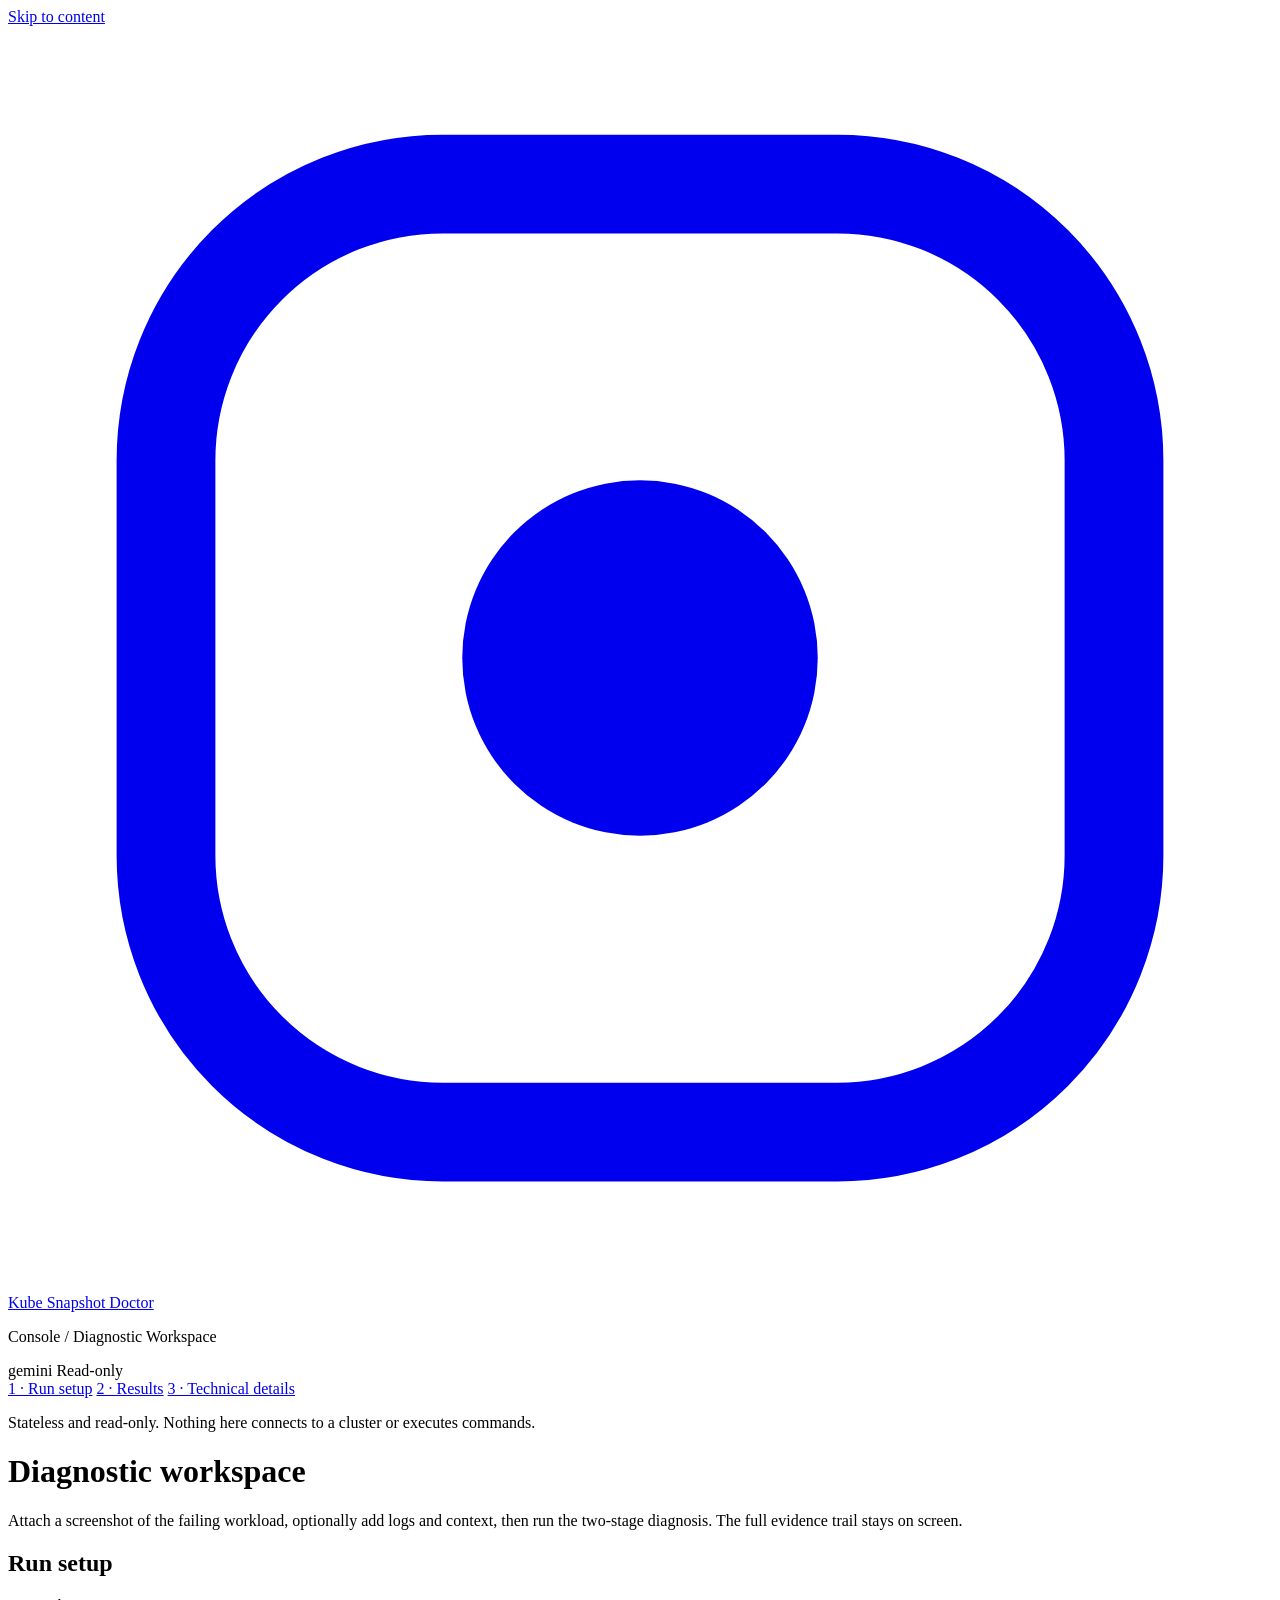
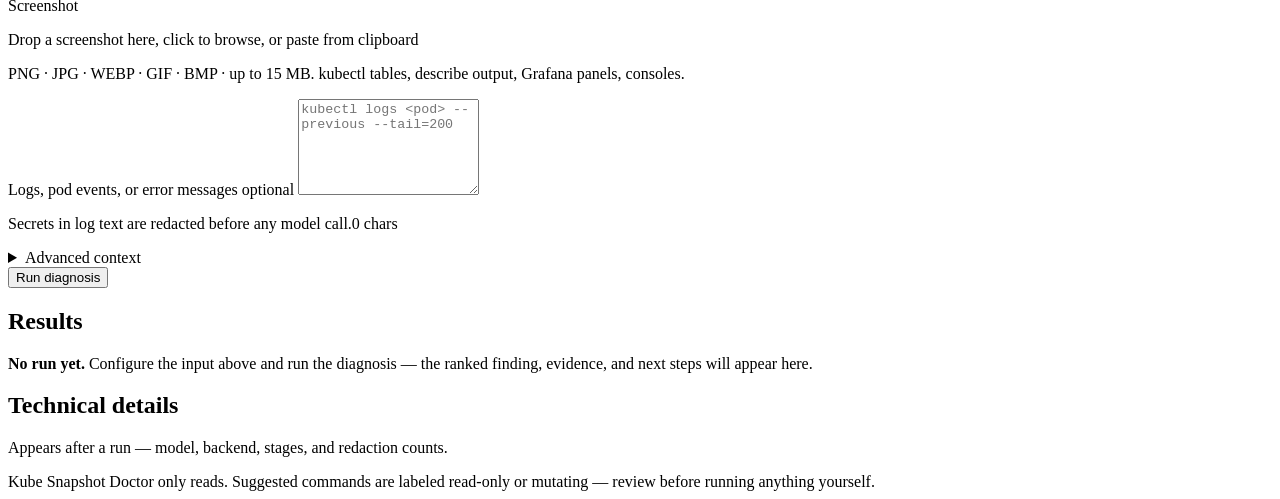
==== src/kube_doctor/ui/workspace/index.html @ c7437aaa "Initial release: Kube Snapshot Doctor (console + landing + API, Gemma/Flash backends)" ====
<!doctype html>
<html lang="en">
<head>
<meta charset="utf-8">
<meta name="viewport" content="width=device-width, initial-scale=1">
<title>Diagnostic Workspace — Kube Snapshot Doctor</title>
<meta name="description" content="Run an evidence-based Kubernetes diagnosis. Read-only: no cluster access, no command execution.">
<link rel="icon" type="image/svg+xml" href="/favicon.svg">
<link rel="stylesheet" href="/workspace.css">
</head>
<body>
<a class="skip" href="#main">Skip to content</a>
<header class="topbar">
  <div class="wrap topbar-row">
    <a class="wordmark" href="/" aria-label="Back to overview">
      <svg class="mark" viewBox="0 0 32 32" aria-hidden="true"><rect x="4" y="4" width="24" height="24" rx="7" fill="none" stroke="currentColor" stroke-width="2.5"/><circle cx="16" cy="16" r="4.5" fill="currentColor"/></svg>
      <span>Kube Snapshot Doctor</span>
    </a>
    <p class="crumbs" aria-label="Breadcrumb">Console&nbsp;/&nbsp;Diagnostic Workspace</p>
    <div class="top-badges">
      <span class="pill" id="backendPill">gemini</span>
      <span class="pill pill-ghost">Read-only</span>
    </div>
  </div>
</header>

<div class="wrap layout" id="main">
  <nav class="side" aria-label="Workspace sections">
    <a href="#run" class="active">1 · Run setup</a>
    <a href="#results">2 · Results</a>
    <a href="#technical">3 · Technical details</a>
    <p class="side-note">Stateless and read-only. Nothing here connects to a cluster or executes commands.</p>
  </nav>

  <main class="content">
    <h1>Diagnostic workspace</h1>
    <p class="lede">Attach a screenshot of the failing workload, optionally add logs and
    context, then run the two-stage diagnosis. The full evidence trail stays on screen.</p>

    <section id="run" aria-labelledby="run-h">
      <h2 id="run-h" class="section-h">Run setup</h2>
      <form id="form" novalidate>
        <div class="panel">
          <label class="fld-label" id="dz-label">Screenshot</label>
          <div class="drop" id="drop" role="button" tabindex="0" aria-labelledby="dz-label dz-hint">
            <input type="file" id="file" accept=".png,.jpg,.jpeg,.webp,.gif,.bmp" hidden>
            <div class="drop-idle" id="dropIdle">
              <p class="drop-cta">Drop a screenshot here, click to browse, or paste from clipboard</p>
              <p class="drop-hint" id="dz-hint">PNG · JPG · WEBP · GIF · BMP · up to 15 MB. kubectl tables, describe output, Grafana panels, consoles.</p>
            </div>
            <div class="drop-file" id="dropFile" hidden>
              <img id="preview" alt="Selected screenshot preview">
              <div class="filemeta"><p id="fileName"></p><p id="fileInfo" class="muted"></p></div>
              <button type="button" class="btn btn-ghost btn-sm" id="removeFile">Remove</button>
            </div>
          </div>
          <p class="form-err" id="fileErr" hidden></p>
        </div>

        <div class="panel">
          <label class="fld-label" for="logs">Logs, pod events, or error messages <span class="opt">optional</span></label>
          <textarea id="logs" rows="6" placeholder="kubectl logs &lt;pod&gt; --previous --tail=200" maxlength="200000"></textarea>
          <p class="hint-row"><span>Secrets in log text are redacted before any model call.</span><span id="logCount">0 chars</span></p>
        </div>

        <details class="panel adv">
          <summary>Advanced context</summary>
          <div class="grid2">
            <div><label class="fld-label" for="ns">Namespace <span class="opt">optional</span></label>
            <input id="ns" type="text" maxlength="512" placeholder="payments"></div>
            <div><label class="fld-label" for="backend">Backend</label>
            <select id="backend"><option value="gemini" selected>gemini</option><option value="openai-compat">openai-compat</option></select></div>
          </div>
          <label class="fld-label" for="ctx">What changed? What have you tried? <span class="opt">optional</span></label>
          <textarea id="ctx" rows="2" maxlength="8000" placeholder="Deployed image 1.2.3 an hour ago; restarts climbing since."></textarea>
        </details>

        <button class="btn btn-dark btn-lg run" id="runBtn" type="submit">Run diagnosis</button>
        <div class="progress" id="progress" hidden aria-live="polite">
          <div class="bar"><span></span></div>
          <p id="stage">Uploading…</p>
        </div>
        <div class="alert alert-err" id="formErr" hidden></div>
      </form>
    </section>

    <section id="results" aria-labelledby="res-h" aria-live="polite">
      <h2 id="res-h" class="section-h">Results</h2>
      <div id="empty" class="panel empty">
        <p><strong>No run yet.</strong> Configure the input above and run the diagnosis — the ranked finding, evidence, and next steps will appear here.</p>
      </div>
      <div id="out" hidden>
        <div class="banner" id="banner"></div>
        <div class="panel"><h3>Summary</h3><p id="summary"></p></div>
        <div class="panel"><h3>Ranked causes</h3><ol id="causes"></ol></div>
        <div class="panel"><h3>Recommended next steps</h3><ol id="steps"></ol></div>
        <div class="panel"><h3>Missing info</h3><ul id="missing"></ul><p class="muted" id="redactNote" hidden></p></div>
      </div>
    </section>

    <section id="technical" aria-labelledby="tech-h">
      <h2 id="tech-h" class="section-h">Technical details</h2>
      <details class="panel adv" id="techBox" hidden>
        <summary>Observations, model, and run metadata</summary>
        <h4>Stage 1 observations</h4>
        <ul id="obs" class="mono-list"></ul>
        <h4>Run metadata</h4>
        <dl class="meta" id="meta"></dl>
      </details>
      <p class="muted" id="techEmpty">Appears after a run — model, backend, stages, and redaction counts.</p>
    </section>

    <footer class="foot">Kube Snapshot Doctor only reads. Suggested commands are labeled
    <span class="risk ro">read-only</span> or <span class="risk mut">mutating</span> — review before running anything yourself.</footer>
  </main>
</div>
<script src="/workspace.js" defer></script>
</body>
</html>
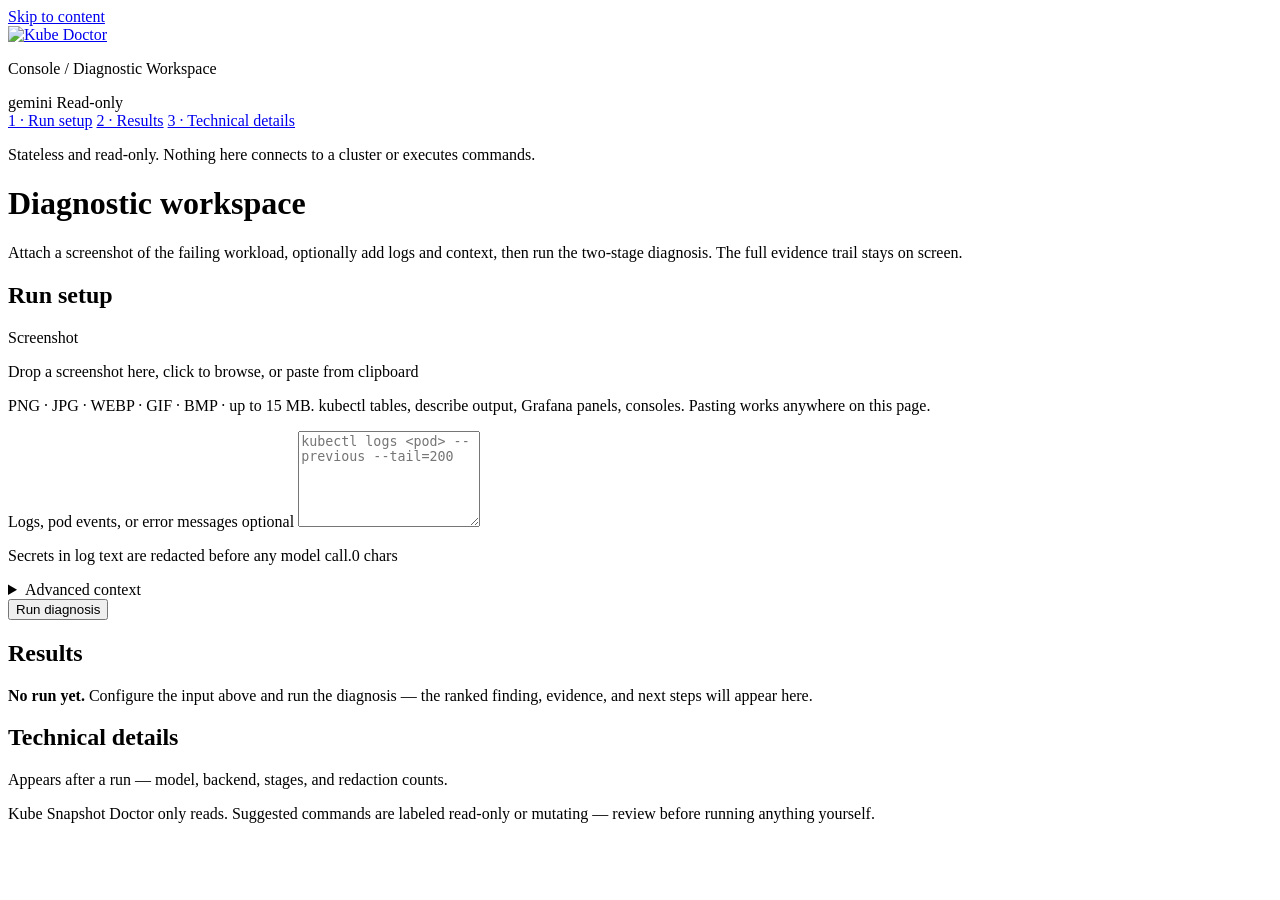
==== commit 03e3e813: "Brand the product: logo, blue/teal theme, console UX depth (meters, details, copy report, honest pro" ====
--- a/src/kube_doctor/ui/workspace/index.html
+++ b/src/kube_doctor/ui/workspace/index.html
@@ -5,6 +5,7 @@
 <meta name="viewport" content="width=device-width, initial-scale=1">
 <title>Diagnostic Workspace — Kube Snapshot Doctor</title>
 <meta name="description" content="Run an evidence-based Kubernetes diagnosis. Read-only: no cluster access, no command execution.">
+<meta name="theme-color" content="#101c33">
 <link rel="icon" type="image/svg+xml" href="/favicon.svg">
 <link rel="stylesheet" href="/workspace.css">
 </head>
@@ -12,9 +13,8 @@
 <a class="skip" href="#main">Skip to content</a>
 <header class="topbar">
   <div class="wrap topbar-row">
-    <a class="wordmark" href="/" aria-label="Back to overview">
-      <svg class="mark" viewBox="0 0 32 32" aria-hidden="true"><rect x="4" y="4" width="24" height="24" rx="7" fill="none" stroke="currentColor" stroke-width="2.5"/><circle cx="16" cy="16" r="4.5" fill="currentColor"/></svg>
-      <span>Kube Snapshot Doctor</span>
+    <a class="wordmark" href="/" aria-label="Kube Doctor home">
+      <span class="logo-chip"><img src="/logo.png" alt="Kube Doctor"></span>
     </a>
     <p class="crumbs" aria-label="Breadcrumb">Console&nbsp;/&nbsp;Diagnostic Workspace</p>
     <div class="top-badges">
@@ -46,7 +46,7 @@
             <input type="file" id="file" accept=".png,.jpg,.jpeg,.webp,.gif,.bmp" hidden>
             <div class="drop-idle" id="dropIdle">
               <p class="drop-cta">Drop a screenshot here, click to browse, or paste from clipboard</p>
-              <p class="drop-hint" id="dz-hint">PNG · JPG · WEBP · GIF · BMP · up to 15 MB. kubectl tables, describe output, Grafana panels, consoles.</p>
+              <p class="drop-hint" id="dz-hint">PNG · JPG · WEBP · GIF · BMP · up to 15 MB. kubectl tables, describe output, Grafana panels, consoles. Pasting works anywhere on this page.</p>
             </div>
             <div class="drop-file" id="dropFile" hidden>
               <img id="preview" alt="Selected screenshot preview">
@@ -60,7 +60,7 @@
         <div class="panel">
           <label class="fld-label" for="logs">Logs, pod events, or error messages <span class="opt">optional</span></label>
           <textarea id="logs" rows="6" placeholder="kubectl logs &lt;pod&gt; --previous --tail=200" maxlength="200000"></textarea>
-          <p class="hint-row"><span>Secrets in log text are redacted before any model call.</span><span id="logCount">0 chars</span></p>
+          <p class="hint-row"><span>Secrets in log text are redacted before any model call.</span><span><span id="signalCount" class="signal"></span><span id="logCount">0 chars</span></span></p>
         </div>
 
         <details class="panel adv">
@@ -91,10 +91,12 @@
       </div>
       <div id="out" hidden>
         <div class="banner" id="banner"></div>
+        <p class="muted" id="runFlags" hidden></p>
         <div class="panel"><h3>Summary</h3><p id="summary"></p></div>
         <div class="panel"><h3>Ranked causes</h3><ol id="causes"></ol></div>
         <div class="panel"><h3>Recommended next steps</h3><ol id="steps"></ol></div>
         <div class="panel"><h3>Missing info</h3><ul id="missing"></ul><p class="muted" id="redactNote" hidden></p></div>
+        <button class="btn btn-ghost" id="copyReport" type="button" hidden>Copy full report</button>
       </div>
     </section>
 
